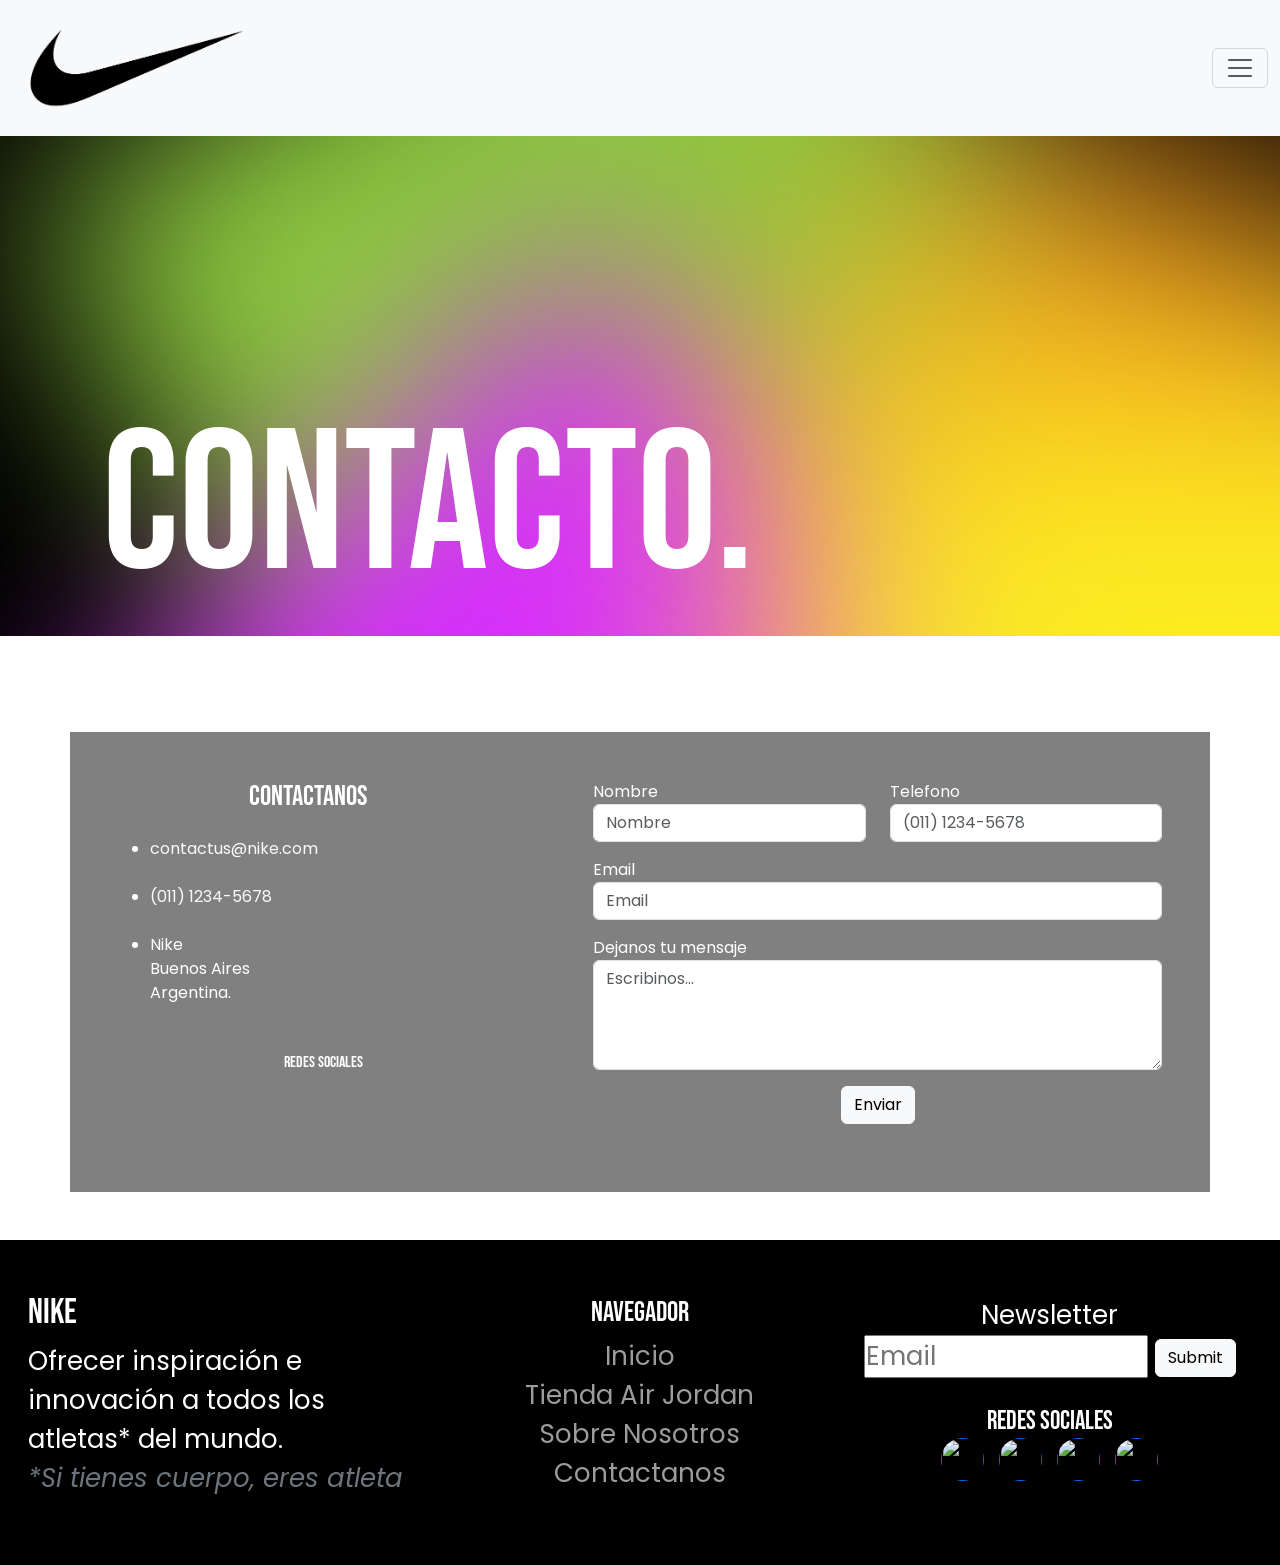
==== contacto.html @ f3ddb5fe "preentrega final" ====
<!DOCTYPE html>
<html lang="es">
<head>
    <meta charset="UTF-8">
    <meta name="viewport" content="width=device-width, initial-scale=1.0">
    <title>Contacto - Nike</title>
    <link href="https://cdn.jsdelivr.net/npm/bootstrap@5.3.1/dist/css/bootstrap.min.css" rel="stylesheet" integrity="sha384-4bw+/aepP/YC94hEpVNVgiZdgIC5+VKNBQNGCHeKRQN+PtmoHDEXuppvnDJzQIu9" crossorigin="anonymous">
    <link rel="preconnect" href="https://fonts.googleapis.com">
    <link rel="preconnect" href="https://fonts.gstatic.com" crossorigin>
    <link href="https://fonts.googleapis.com/css2?family=Bebas+Neue&family=Poppins&display=swap" rel="stylesheet">
    <link rel="stylesheet" href="/css/estilos.css">
</head>
<body>
    <header>
        <nav class="navbar navbar-light bg-light">
            <div class="container-fluid">
                <a href="index.html"><img class="banner-img" src="imagenes/LogoNike.png" alt="Logo Nike"></a>
              <button class="navbar-toggler" type="button" data-bs-toggle="collapse" data-bs-target="#navbarToggleExternalContent" aria-controls="navbarToggleExternalContent" aria-expanded="false" aria-label="Toggle navigation">
                <span class="navbar-toggler-icon"></span>
              </button>
            </div>
          </nav>
          <div class="collapse" id="navbarToggleExternalContent" data-bs-theme="dark">
            <div class="bg-light">
                <nav>
                    <ul class="navbar-nav justify-content-center">
                        <li class="nav-item p-5"><a href="index.html" class="text-decoration-none h4">NIKE</a></li>
                        <li class="nav-item p-5"><a href="productos.html" class="text-decoration-none h4">AIR JORDAN SHOP</a></li>
                        <li class="nav-item p-5"><a href="nosotros.html" class="text-decoration-none h4">SOBRE NOSOTROS</a></li>
                        <li class="nav-item p-5"><a href="contacto.html" class="text-decoration-none h4">CONTACTO</a></li>
                    </ul>
                </nav>
            </div>
          </div>
    </header>
    <main>
        <section id="banner" class="pb-5">
            <div class="banner__div">
                <h2 class="banner__div-text">CONTACTO.</h2>
                <div class="gradiente-1"><div class="gradiente-2"></div></div>
                <div class="gradiente-3"><div class="gradiente-4"></div></div>
            </div>
        </section>
        <section id="contacto" class="container-fluid p-5" >
            <div class="container text-white contacto__info">
                <div class="row">
                    <div class="col-lg-5 p-5">
                        <h3 class="text-center mb-4">Contactanos</h3>
                        <ul>
                            <li class="mb-4"><a href="mailto:contactus@nike.com" class="text-light text-decoration-none">contactus@nike.com</a></li>
                            <li class="mb-4"><a href="tel:(011)1234-5678" class="text-light text-decoration-none">(011) 1234-5678</a></li>
                            <li class="mb-4">Nike <br> Buenos Aires <br> Argentina.
                                <div class="container pt-5">
                                    <div class="row">
                                        <h6 class="text-center">Redes Sociales</h6>
                                        <div class="text-center d-flex pt-3"> 
                                            <a href=""><img class="col-8 col-md-6 col-lg-7 rounded-circle" src="imagenes/blanco.jpg" alt=""></a>
                                            <a href=""><img class="col-8 col-md-6 col-lg-7 rounded-circle" src="imagenes/blanco.jpg" alt=""></a>
                                            <a href=""><img class="col-8 col-md-6 col-lg-7 rounded-circle" src="imagenes/blanco.jpg" alt=""></a>
                                            <a href=""><img class="col-8 col-md-6 col-lg-7 rounded-circle" src="imagenes/blanco.jpg" alt=""></a>                    
                                        </div>
                                    </div>
                                </div>
                            </li>
                        </ul>
                    </div>
            
                    <div class="col-lg-7 p-5 contacto__info-cliente">
                        <form action="texto.txt">
                            <div class="row">
                                <div class="col-sm-6 mb-3">
                                    <div class="form-group">
                                        <label class="required-field" for="firstName">Nombre</label>
                                        <input type="text" class="form-control" id="firstName" name="firstName" placeholder="Nombre">
                                    </div>
                                </div>
                                
                                <div class="col-sm-6 mb-3">
                                    <div class="form-group">
                                        <label for="phone">Telefono</label>
                                        <input type="tel" class="form-control" id="phone" name="phone" placeholder="(011) 1234-5678">
                                    </div>
                                </div>

                                <div class="col-sm-12 mb-3">
                                    <div class="form-group">
                                        <label for="mail">Email</label>
                                        <input type="text" class="form-control" id="mail" name="mail" placeholder="Email">
                                    </div>
                                </div>
            
            
                                <div class="col-sm-12 mb-3">
                                    <div class="form-group">
                                        <label for="message">Dejanos tu mensaje</label>
                                        <textarea class="form-control" id="message" name="message" rows="4" placeholder="Escribinos..."></textarea>
                                    </div>
                                </div>
            
                                <div class="col-sm-12 mb-3 text-center">
                                    <button type="submit" name="submit" class="btn btn-light">Enviar</button>
                                </div>
                            </div>
                        </form>
                    </div>                
                </div>
            </div>
        </section> 
    </main>
    <footer>
        <div class="footer__div">
            <h4>Nike</h4>
            <p>Ofrecer inspiración e innovación a todos los atletas* del mundo.<br> <cite class="text-secondary">*Si tienes cuerpo, eres atleta</cite></p>
        </div>
        <div class="footer__div">
            <h5 class="text-center">Navegador</h5>
            <nav class="footer__div-nav">
                <ul class="footer__div-ul">
                    <li class="footer__div-item"><a class="footer__div-a" href="index.html">Inicio</a></li>
                    <li class="footer__div-item"><a class="footer__div-a" href="productos.html">Tienda Air Jordan</a></li>
                    <li class="footer__div-item"><a class="footer__div-a" href="nosotros.html">Sobre Nosotros</a></li>
                    <li class="footer__div-item"><a class="footer__div-a" href="contacto.html">Contactanos</a></li>
                </ul>
            </nav>
        </div>
        <div class="footer__div-form">
            <div class="text-center">
                <form action="texto.txt">
                <label for="email">Newsletter</label>
                <input type="email" id="email" placeholder="Email">
                <input type="submit" class="btn btn-light">
                </form>
            </div>
            
            <div class="text-center footer__div-div">  
                <h6 class="text-center item-1">Redes Sociales</h6>
                <a class="item-2" href=""><img src="imagenes/blanco.jpg" alt=""></a>
                <a class="item-3" href=""><img src="imagenes/blanco.jpg" alt=""></a>
                <a class="item-4" href=""><img src="imagenes/blanco.jpg" alt=""></a>
                <a class="item-5" href=""><img src="imagenes/blanco.jpg" alt=""></a>
            </div>
        </div>
   </footer>
    <script src="https://cdn.jsdelivr.net/npm/bootstrap@5.3.1/dist/js/bootstrap.bundle.min.js" integrity="sha384-HwwvtgBNo3bZJJLYd8oVXjrBZt8cqVSpeBNS5n7C8IVInixGAoxmnlMuBnhbgrkm" crossorigin="anonymous"></script>
</body>
</html>
---- css/estilos.css ----
@keyframes entrada {
  0% {
    opacity: 0;
    transform: translate(0, 50px);
  }
  30% {
    opacity: 0;
  }
  100% {
    opacity: 1;
    transform: translate(0, 0);
  }
}
* {
  padding: 0;
  margin: 0;
  font-family: "poppins", sans-serif;
}

.head__div {
  background-color: #808080;
  text-align: right;
}
.head__div-a {
  position: relative;
  right: 4%;
  text-decoration: none;
  color: #000000;
  font-size: 23px;
}
.head__div-a:hover {
  color: #ffffff;
}
.head__nav {
  position: relative;
  text-align: center;
}
.head__nav-img {
  width: 10%;
  height: 10%;
  margin: 0 5% 0 0;
}
.head__nav-img:hover {
  filter: drop-shadow(3px 3px #707070);
}

.banner-img {
  width: 250px;
}

h1 {
  font-family: "Bebas Neue", sans-serif;
}

h2 {
  font-family: "Bebas Neue", sans-serif;
}

h3 {
  font-family: "Bebas Neue", sans-serif;
}

h4 {
  font-family: "Bebas Neue", sans-serif;
}

h5 {
  font-family: "Bebas Neue", sans-serif;
}

h6 {
  font-family: "Bebas Neue", sans-serif;
}

#banner {
  animation: entrada 1s;
}
#banner .banner__div {
  display: flex;
  background-color: black;
  overflow: hidden;
  width: 100%;
  height: 500px;
  align-items: flex-end;
  justify-content: flex-end;
}
#banner .banner__div-text {
  font-family: "Bebas Neue", sans-serif;
  position: absolute;
  font-size: 200px;
  left: 8%;
  color: #ffffff;
  z-index: 3;
}
#banner .banner__div .gradiente-1 {
  position: relative;
  background-color: #8cc63f;
  width: 1000px;
  height: 900px;
  filter: blur(100px);
  transform: rotateZ(60deg);
  bottom: -100px;
  left: 20%;
  display: flex;
}
#banner .banner__div .gradiente-1 .gradiente-2 {
  position: relative;
  background-color: #f7931e;
  width: 700px;
  height: 300;
  filter: blur(100px);
  transform: rotateZ(60deg);
  bottom: 400px;
  left: 600px;
}
#banner .banner__div .gradiente-3 {
  position: relative;
  background-color: #d62cff;
  width: 600px;
  height: 900px;
  filter: blur(100px);
  transform: rotateZ(45deg);
  bottom: -600px;
  left: -500px;
  display: flex;
}
#banner .banner__div .gradiente-3 .gradiente-4 {
  position: relative;
  background-color: #fcee21;
  width: 600px;
  height: 900px;
  filter: blur(100px);
  transform: rotateZ(45deg);
  bottom: 600px;
  left: 450px;
}

#muestra {
  display: flex;
  flex-direction: row;
  width: 100%;
  justify-content: center;
  animation: entrada 1.5s;
}
#muestra .muestra__img-1 {
  width: 100%;
  border-radius: 100%;
  padding: 3% 10%;
}
#muestra .muestra__img-1:hover {
  filter: drop-shadow(5px 5px 10px #000000);
}
#muestra .muestra__img-2 {
  width: 100%;
  border-radius: 100%;
  padding: 3% 10%;
}
#muestra .muestra__img-2:hover {
  filter: drop-shadow(5px 5px 10px #000000);
}
#muestra .muestra__img-3 {
  width: 100%;
  border-radius: 100%;
  padding: 3% 10%;
}
#muestra .muestra__img-3:hover {
  filter: drop-shadow(5px 5px 10px #000000);
}
#muestra .muestra__img-4 {
  width: 100%;
  border-radius: 100%;
  padding: 3% 10%;
}
#muestra .muestra__img-4:hover {
  filter: drop-shadow(5px 5px 10px #000000);
}

footer {
  display: flex;
  flex-wrap: nowrap;
  width: 100%;
  justify-content: space-around;
  flex-direction: row;
  align-items: center;
  background-color: #000000;
  padding: 4% 2%;
  color: #ffffff;
}
footer .footer__div {
  width: 33%;
}
footer .footer__div h4 {
  font-size: 35px;
}
footer .footer__div h5 {
  font-size: 28px;
}
footer .footer__div p {
  font-size: 26px;
}
footer .footer__div-nav {
  text-align: center;
  font-size: 26px;
}
footer .footer__div-ul {
  list-style: none;
  padding-left: 0;
}
footer .footer__div-a {
  text-decoration: none;
  color: #9c9c9c;
}
footer .footer__div-a:hover {
  color: #ffffff;
}
footer .footer__div-form {
  width: 33%;
  font-size: 26px;
}
footer .footer__div-div {
  padding: 7% 0;
}
footer .footer__div-div a {
  padding: 1%;
}
footer .footer__div-div h6 {
  margin: 0;
  font-size: 26px;
}
footer .footer__div-div img {
  width: 43px;
  height: 43px;
  border-radius: 100%;
}

#email {
  width: 70%;
}

#productos {
  margin: 1% 10%;
  width: 80%;
  display: grid;
  grid-template-columns: 1fr 1fr 1fr;
  grid-template-rows: 1fr 1fr;
  gap: 40px 10px;
  text-align: center;
  animation: entrada 1s;
}
#productos .productos__article {
  border: 2px solid #000000;
  padding-bottom: 100px;
  border-radius: 30px 30px 30px 30px;
  background-color: rgba(245, 245, 245, 0.9607843137);
  overflow: hidden;
  animation: entrada 1.5s;
}
#productos .productos__article:hover {
  box-shadow: 0px 0px 0px 5px rgba(96, 96, 96, 0.6);
}
#productos .productos__article a {
  position: relative;
  top: -40px;
  text-decoration: none;
}
#productos .productos__article p {
  display: block;
  position: relative;
  top: -40px;
  font-size: 30px;
  margin: 0;
}
#productos .productos__article h5 {
  display: inline;
  position: relative;
  font-family: "poppins", sans-serif;
  font-size: 28px;
  border-radius: 30px;
  top: 5%;
  padding: 0px 20px;
  background-color: #000000;
  color: #ffffff;
}
#productos .productos__article .img-producto {
  width: 100%;
  height: 80%;
  border-radius: 30px 30px 0px 0px;
}

iframe {
  width: 100%;
  height: 500px;
}

#contacto {
  animation: entrada 1.5s;
}
#contacto .contacto__info {
  background-color: #808080;
}

#nosotros {
  animation: entrada 1.5s;
}

@media (max-width: 768px) {
  .banner-img {
    width: 175px;
  }
  #banner .banner__div {
    height: 340px;
  }
  #banner .banner__div-text {
    font-size: 147px;
  }
  #muestra {
    display: grid;
    grid-template-columns: 1fr 1fr;
    grid-template-rows: 1fr 1fr;
  }
  #muestra .muestra__a {
    text-align: center;
  }
  #muestra .muestra__img {
    width: 80%;
    padding: 1% 5%;
  }
  #productos {
    grid-template-columns: 1fr 1fr;
    grid-template-rows: 1fr 1fr 1fr;
  }
  #productos .productos__article {
    overflow: hidden;
  }
  #productos .productos__article h5 {
    font-size: 26px;
  }
  #productos .productos__article p {
    font-size: 24px;
  }
  #productos .productos__article .img-producto {
    position: relative;
    bottom: 20px;
    width: 100%;
    height: 80%;
  }
  .footer__div h4 {
    font-size: 26px;
  }
  .footer__div p {
    font-size: 20px;
  }
  .footer__div h5 {
    font-size: 20px;
  }
  .footer__div-nav {
    font-size: 18px;
  }
  .footer__div-form {
    font-size: 18px;
  }
  .footer__div-div {
    padding: 10%;
    display: grid;
    grid-template-areas: "titulo titulo" "2 3" "4 5";
  }
  .footer__div-div h6 {
    margin: 0;
    font-size: 18px;
  }
  .footer__div-div .item-1 {
    grid-area: titulo;
  }
  .footer__div-div .item-2 {
    grid-area: 2;
  }
  .footer__div-div .item-2, .footer__div-div .item-4 {
    padding: 6% 15%;
    justify-self: end;
  }
  .footer__div-div .item-3, .footer__div-div .item-5 {
    padding: 6% 15%;
    justify-self: start;
  }
}
@media (max-width: 480px) {
  .banner-img {
    width: 100px;
  }
  #banner .banner__div {
    height: 250px;
  }
  #banner .banner__div-text {
    font-size: 80px;
  }
  #productos {
    grid-template-columns: 1fr;
    grid-template-rows: repeat(6, 1fr);
    gap: 20px;
  }
  #productos .productos__article {
    padding: 0 0 50px 0;
    border: -20px;
    overflow: hidden;
  }
  #productos .productos__article p {
    font-size: 20px;
  }
  #productos .productos__article h5 {
    font-size: 24px;
  }
  #productos .productos__article .img-producto {
    position: relative;
    bottom: 20px;
    width: 100%;
    height: 80%;
  }
  footer {
    flex-direction: column;
    text-align: center;
  }
  footer .footer__div {
    width: 100%;
    padding: 3%;
  }
  footer .footer__div h4 {
    font-size: 24px;
  }
  footer .footer__div p {
    font-size: 18px;
  }
  footer .footer__div h5 {
    font-size: 20px;
  }
  footer .footer__div-form {
    font-size: 14px;
    width: 100%;
  }
  footer .footer__div-div {
    width: 80%;
    position: relative;
    left: 10%;
    padding: 5% 0;
    display: grid;
    grid-template-areas: "titulo titulo titulo titulo" "2 3 4 5";
  }
  footer .footer__div-div h6 {
    margin: 0;
    font-size: 14px;
  }
  footer .footer__div-div .item-2, footer .footer__div-div .item-4 {
    padding: 10px 0 0 0;
    justify-self: center;
  }
  footer .footer__div-div .item-3, footer .footer__div-div .item-5 {
    padding: 10px 0 0 0;
    justify-self: center;
  }
  #email {
    width: 50%;
    margin: 5px;
  }
  iframe {
    width: 100%;
    height: 200px;
  }
}

/*# sourceMappingURL=estilos.css.map */
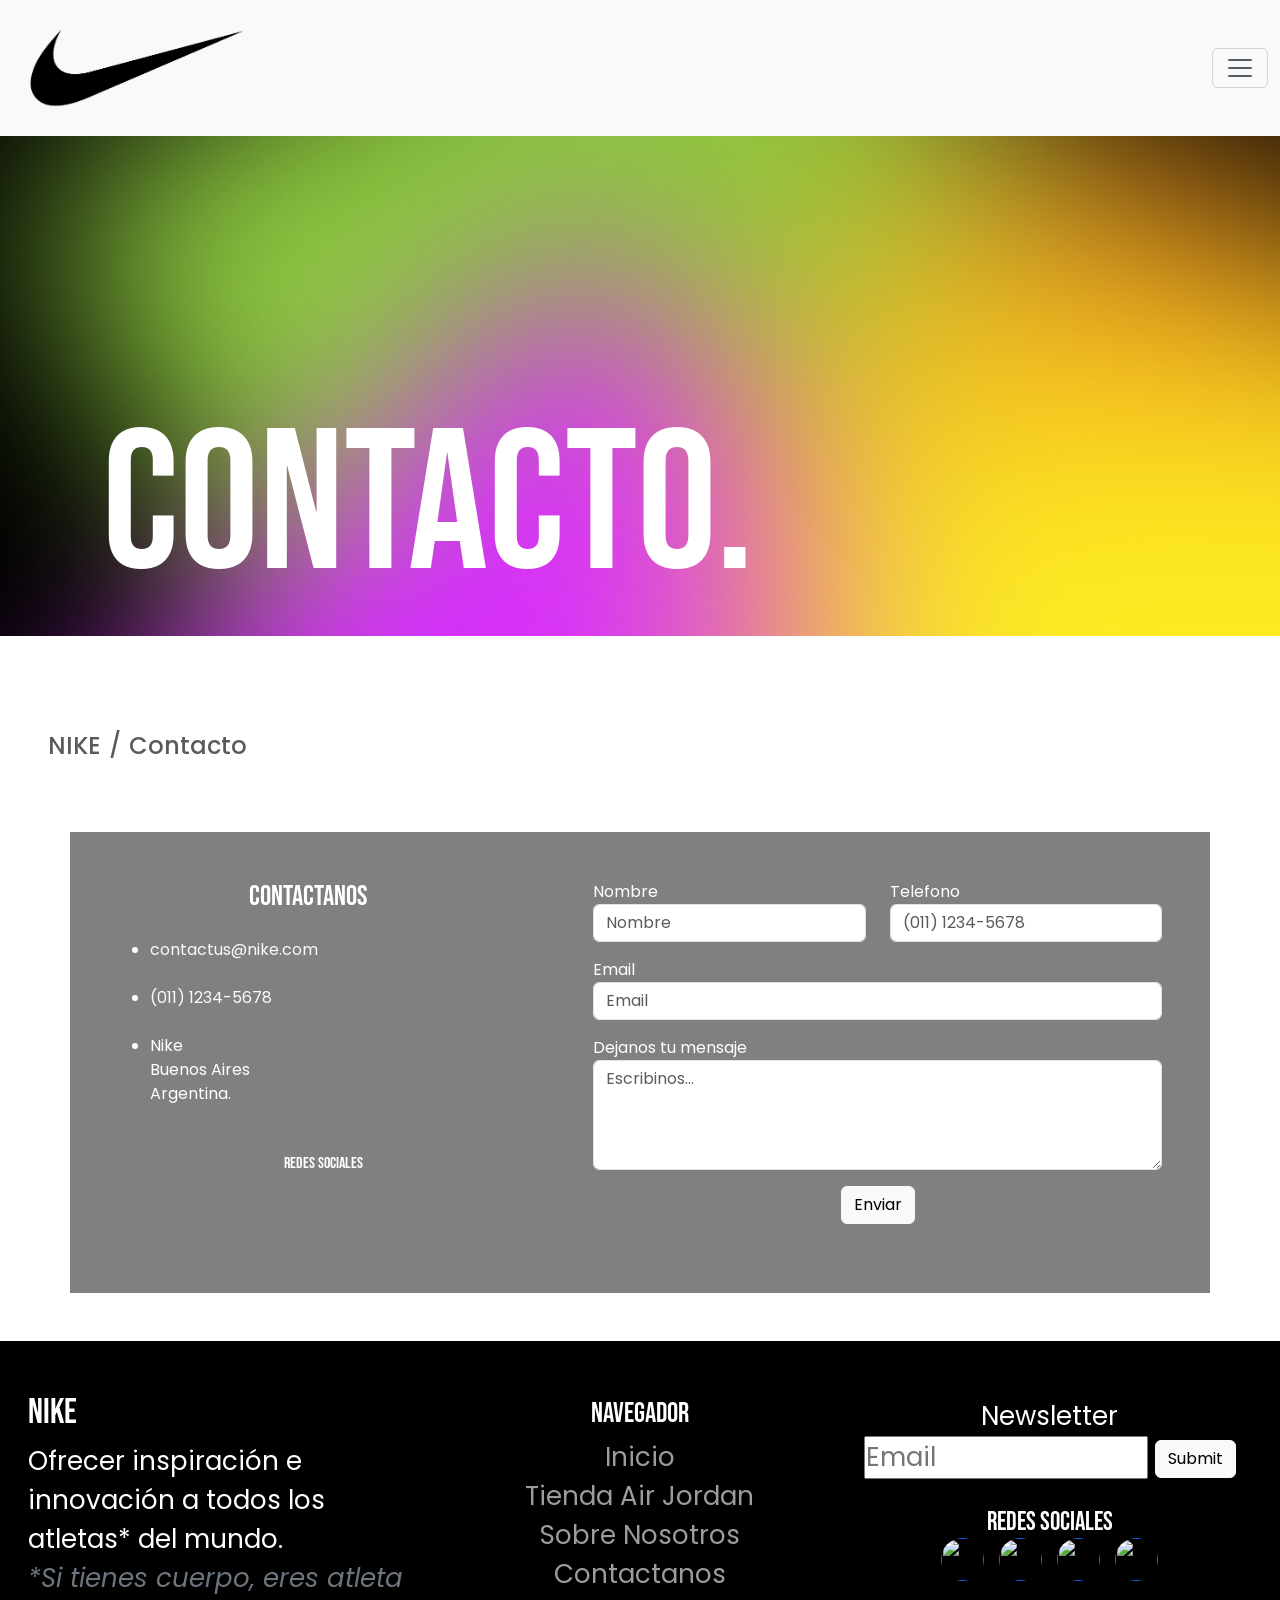
==== commit 08f0f246: "preentrega 3" ====
--- a/contacto.html
+++ b/contacto.html
@@ -3,12 +3,14 @@
 <head>
     <meta charset="UTF-8">
     <meta name="viewport" content="width=device-width, initial-scale=1.0">
+    <meta name="description" content="Aprovechá Más estilos Nike. Zapatillas, Indumentaria, Mochilas, Accesorios y mucho más. Modelos: Fútbol, Running, Air Max, Air Force, Dunk, Jordan.">
+    <meta name="keywords"  content="zapatillas, moda, running, jordan, nike, pantalon, deportivo, ropa, remera, buzo">
     <title>Contacto - Nike</title>
     <link href="https://cdn.jsdelivr.net/npm/bootstrap@5.3.1/dist/css/bootstrap.min.css" rel="stylesheet" integrity="sha384-4bw+/aepP/YC94hEpVNVgiZdgIC5+VKNBQNGCHeKRQN+PtmoHDEXuppvnDJzQIu9" crossorigin="anonymous">
     <link rel="preconnect" href="https://fonts.googleapis.com">
     <link rel="preconnect" href="https://fonts.gstatic.com" crossorigin>
     <link href="https://fonts.googleapis.com/css2?family=Bebas+Neue&family=Poppins&display=swap" rel="stylesheet">
-    <link rel="stylesheet" href="/css/estilos.css">
+    <link rel="stylesheet" href="css/estilos.css">
 </head>
 <body>
     <header>
@@ -36,12 +38,22 @@
     <main>
         <section id="banner" class="pb-5">
             <div class="banner__div">
-                <h2 class="banner__div-text">CONTACTO.</h2>
+                <h1 class="banner__div-text">CONTACTO.</h1>
                 <div class="gradiente-1"><div class="gradiente-2"></div></div>
                 <div class="gradiente-3"><div class="gradiente-4"></div></div>
             </div>
         </section>
-        <section id="contacto" class="container-fluid p-5" >
+
+        <div class="p-5 h4">
+            <nav aria-label="breadcrumb">
+                <ol class="breadcrumb">
+                  <li class="breadcrumb-item"><a class="text-decoration-none text-muted" href="index.html">NIKE</a></li>
+                  <li class="breadcrumb-item"><a class="text-decoration-none text-muted" href="productos.html">Contacto</a></li>
+                </ol>
+            </nav>
+        </div>
+
+        <section id="contacto" class="container-fluid pb-5">
             <div class="container text-white contacto__info">
                 <div class="row">
                     <div class="col-lg-5 p-5">
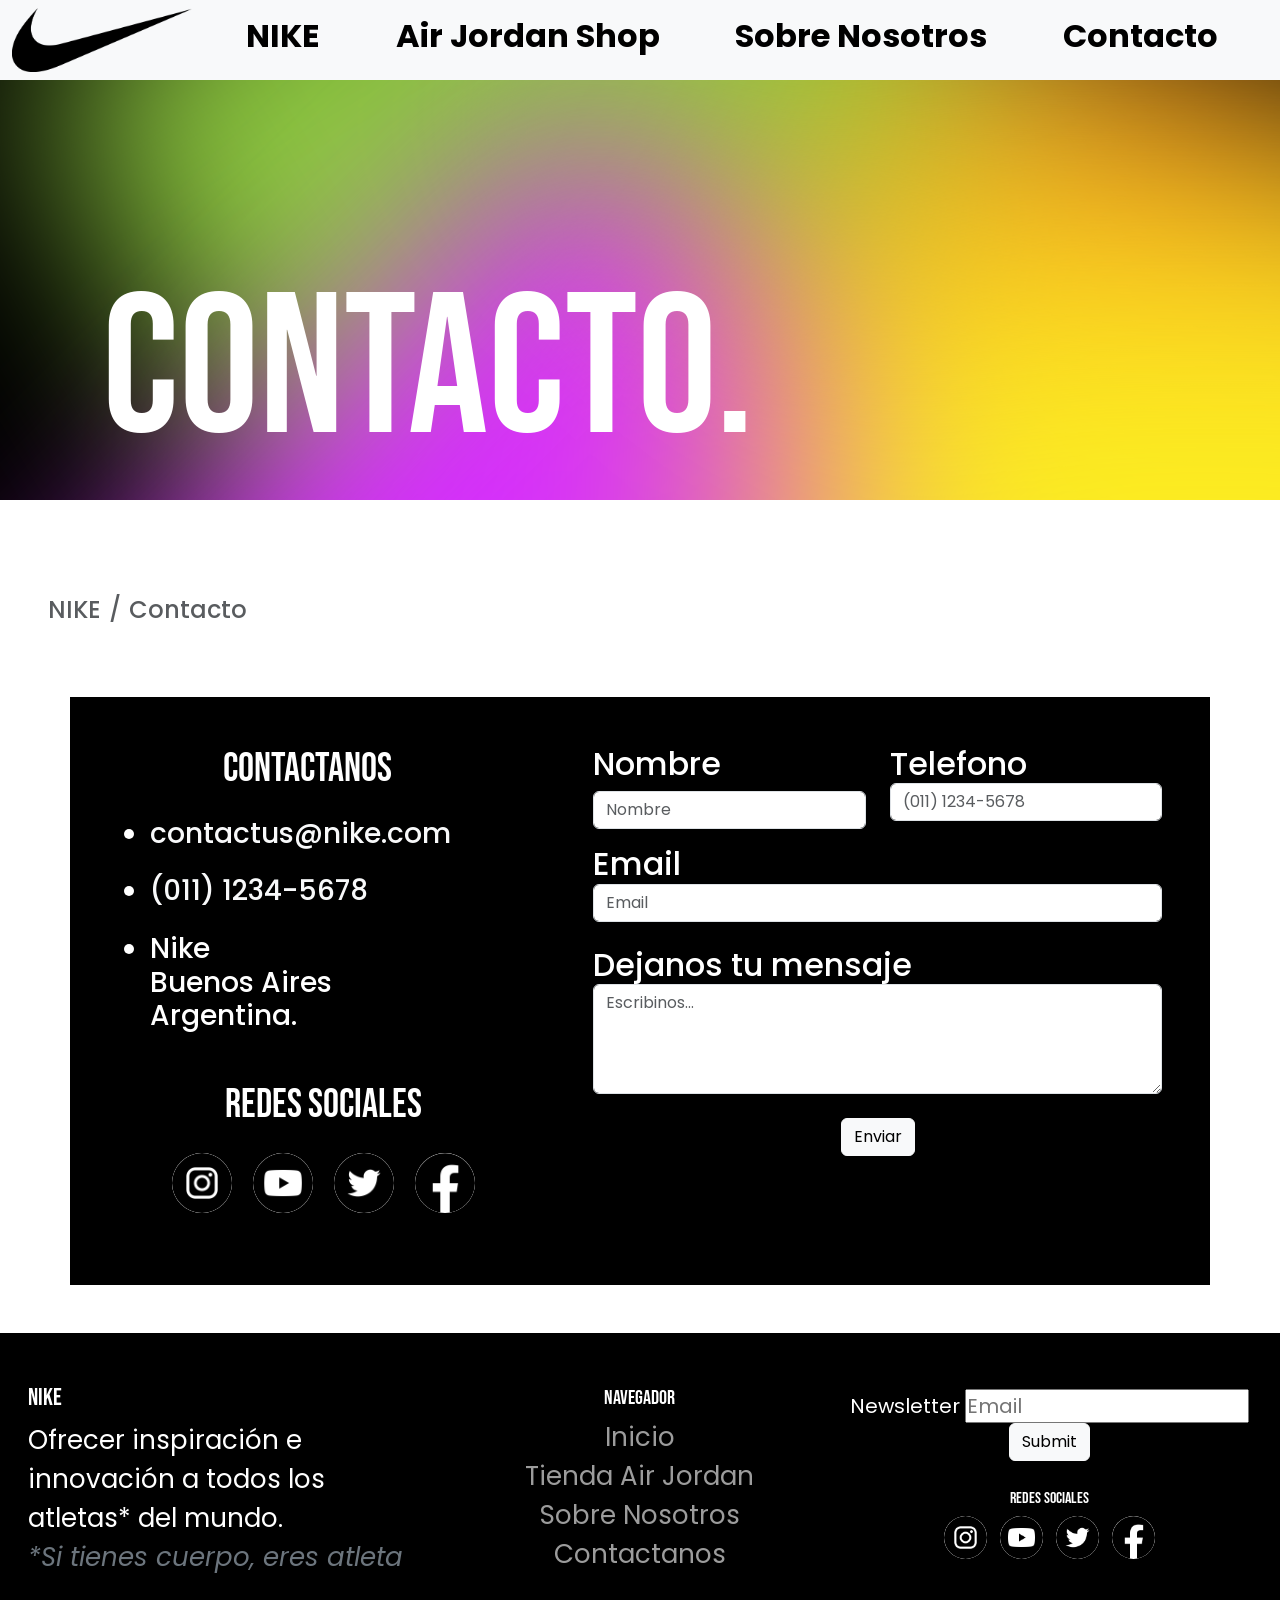
==== commit 31084e01: "PROYECTO FINAL" ====
--- a/contacto.html
+++ b/contacto.html
@@ -3,8 +3,9 @@
 <head>
     <meta charset="UTF-8">
     <meta name="viewport" content="width=device-width, initial-scale=1.0">
-    <meta name="description" content="Aprovechá Más estilos Nike. Zapatillas, Indumentaria, Mochilas, Accesorios y mucho más. Modelos: Fútbol, Running, Air Max, Air Force, Dunk, Jordan.">
-    <meta name="keywords"  content="zapatillas, moda, running, jordan, nike, pantalon, deportivo, ropa, remera, buzo">
+    <meta name="description" content="Contactanos por los canales oficiales de Nike, atencion via telefónica o presencial en nuestras tiendas">
+    <meta name="keywords"  content="zapatillas, moda, running, jordan, nike, deportivo, basket">
+    <link rel="icon" href="imagenes/nikeIcon.png">
     <title>Contacto - Nike</title>
     <link href="https://cdn.jsdelivr.net/npm/bootstrap@5.3.1/dist/css/bootstrap.min.css" rel="stylesheet" integrity="sha384-4bw+/aepP/YC94hEpVNVgiZdgIC5+VKNBQNGCHeKRQN+PtmoHDEXuppvnDJzQIu9" crossorigin="anonymous">
     <link rel="preconnect" href="https://fonts.googleapis.com">
@@ -14,26 +15,30 @@
 </head>
 <body>
     <header>
-        <nav class="navbar navbar-light bg-light">
-            <div class="container-fluid">
-                <a href="index.html"><img class="banner-img" src="imagenes/LogoNike.png" alt="Logo Nike"></a>
-              <button class="navbar-toggler" type="button" data-bs-toggle="collapse" data-bs-target="#navbarToggleExternalContent" aria-controls="navbarToggleExternalContent" aria-expanded="false" aria-label="Toggle navigation">
-                <span class="navbar-toggler-icon"></span>
-              </button>
+        <nav class="navbar navbar-expand-lg bg-body-tertiary">
+            <div class="container-fluid justify-content-space">
+                <a class="navbar-brand" href="index.html"><img class="banner-img resaltar" src="imagenes/LogoNike.png" alt="Logo de NIKE en negro"></a>
+                <button class="navbar-toggler" type="button" data-bs-toggle="collapse" data-bs-target="#navbarSupportedContent" aria-controls="navbarSupportedContent" aria-expanded="false" aria-label="Toggle navigation">
+                    <span class="navbar-toggler-icon"></span>
+                </button>
+                <div class="collapse navbar-collapse justify-content-start" id="navbarSupportedContent">
+                    <ul class="navbar-nav text-center container justify-content-around">
+                        <li class="nav-item h2 fw-bold">
+                            <a class="nav-link active resaltar" href="index.html">NIKE</a>
+                        </li>
+                        <li class="nav-item h2 fw-bold">
+                            <a class="nav-link active resaltar" href="productos.html">Air Jordan Shop</a>
+                        </li>
+                        <li class="nav-item h2 fw-bold">
+                            <a class="nav-link active resaltar" href="nosotros.html">Sobre Nosotros</a>
+                        </li>
+                        <li class="nav-item h2 fw-bold">
+                            <a class="nav-link active resaltar" href="contacto.html">Contacto</a>
+                        </li>
+                    </ul>
+                </div>
             </div>
-          </nav>
-          <div class="collapse" id="navbarToggleExternalContent" data-bs-theme="dark">
-            <div class="bg-light">
-                <nav>
-                    <ul class="navbar-nav justify-content-center">
-                        <li class="nav-item p-5"><a href="index.html" class="text-decoration-none h4">NIKE</a></li>
-                        <li class="nav-item p-5"><a href="productos.html" class="text-decoration-none h4">AIR JORDAN SHOP</a></li>
-                        <li class="nav-item p-5"><a href="nosotros.html" class="text-decoration-none h4">SOBRE NOSOTROS</a></li>
-                        <li class="nav-item p-5"><a href="contacto.html" class="text-decoration-none h4">CONTACTO</a></li>
-                    </ul>
-                </nav>
-            </div>
-          </div>
+        </nav>
     </header>
     <main>
         <section id="banner" class="pb-5">
@@ -48,7 +53,7 @@
             <nav aria-label="breadcrumb">
                 <ol class="breadcrumb">
                   <li class="breadcrumb-item"><a class="text-decoration-none text-muted" href="index.html">NIKE</a></li>
-                  <li class="breadcrumb-item"><a class="text-decoration-none text-muted" href="productos.html">Contacto</a></li>
+                  <li class="breadcrumb-item"><a class="text-decoration-none text-muted" href="#.html">Contacto</a></li>
                 </ol>
             </nav>
         </div>
@@ -57,19 +62,19 @@
             <div class="container text-white contacto__info">
                 <div class="row">
                     <div class="col-lg-5 p-5">
-                        <h3 class="text-center mb-4">Contactanos</h3>
+                        <h2 class="text-center mb-4 h1">Contactanos</h2>
                         <ul>
-                            <li class="mb-4"><a href="mailto:contactus@nike.com" class="text-light text-decoration-none">contactus@nike.com</a></li>
-                            <li class="mb-4"><a href="tel:(011)1234-5678" class="text-light text-decoration-none">(011) 1234-5678</a></li>
-                            <li class="mb-4">Nike <br> Buenos Aires <br> Argentina.
+                            <li class="mb-4 h3"><a href="mailto:contactus@nike.com" class="text-light text-decoration-none">contactus@nike.com</a></li>
+                            <li class="mb-4 h3"><a href="tel:(011)1234-5678" class="text-light text-decoration-none">(011) 1234-5678</a></li>
+                            <li class="mb-4 h3">Nike <br> Buenos Aires <br> Argentina.
                                 <div class="container pt-5">
                                     <div class="row">
-                                        <h6 class="text-center">Redes Sociales</h6>
-                                        <div class="text-center d-flex pt-3"> 
-                                            <a href=""><img class="col-8 col-md-6 col-lg-7 rounded-circle" src="imagenes/blanco.jpg" alt=""></a>
-                                            <a href=""><img class="col-8 col-md-6 col-lg-7 rounded-circle" src="imagenes/blanco.jpg" alt=""></a>
-                                            <a href=""><img class="col-8 col-md-6 col-lg-7 rounded-circle" src="imagenes/blanco.jpg" alt=""></a>
-                                            <a href=""><img class="col-8 col-md-6 col-lg-7 rounded-circle" src="imagenes/blanco.jpg" alt=""></a>                    
+                                        <h3 class="text-center h1">Redes Sociales</h3>
+                                        <div class="text-center d-flex pt-3 justify-content-around"> 
+                                            <a class="item-2" href=""><img class="iconos" src="imagenes/instagram.png" alt="Seguir a Nike en Instagram"></a>
+                                            <a class="item-3" href=""><img class="iconos" src="imagenes/youtube.png" alt="Seguir a Nike en Youtube"></a>
+                                            <a class="item-4" href=""><img class="iconos" src="imagenes/twitter.png" alt="Seguir a Nike en Twitter"></a>
+                                            <a class="item-5" href=""><img class="iconos" src="imagenes/facebook.png" alt="Seguir a Nike en Facebook"></a>                    
                                         </div>
                                     </div>
                                 </div>
@@ -82,20 +87,20 @@
                             <div class="row">
                                 <div class="col-sm-6 mb-3">
                                     <div class="form-group">
-                                        <label class="required-field" for="firstName">Nombre</label>
+                                        <label class="required-field h2" for="firstName">Nombre</label>
                                         <input type="text" class="form-control" id="firstName" name="firstName" placeholder="Nombre">
                                     </div>
                                 </div>
                                 
                                 <div class="col-sm-6 mb-3">
-                                    <div class="form-group">
+                                    <div class="form-group h2">
                                         <label for="phone">Telefono</label>
                                         <input type="tel" class="form-control" id="phone" name="phone" placeholder="(011) 1234-5678">
                                     </div>
                                 </div>
 
                                 <div class="col-sm-12 mb-3">
-                                    <div class="form-group">
+                                    <div class="form-group h2">
                                         <label for="mail">Email</label>
                                         <input type="text" class="form-control" id="mail" name="mail" placeholder="Email">
                                     </div>
@@ -103,13 +108,13 @@
             
             
                                 <div class="col-sm-12 mb-3">
-                                    <div class="form-group">
+                                    <div class="form-group h2">
                                         <label for="message">Dejanos tu mensaje</label>
                                         <textarea class="form-control" id="message" name="message" rows="4" placeholder="Escribinos..."></textarea>
                                     </div>
                                 </div>
             
-                                <div class="col-sm-12 mb-3 text-center">
+                                <div class="col-sm-12  text-center">
                                     <button type="submit" name="submit" class="btn btn-light">Enviar</button>
                                 </div>
                             </div>
@@ -146,13 +151,13 @@
             
             <div class="text-center footer__div-div">  
                 <h6 class="text-center item-1">Redes Sociales</h6>
-                <a class="item-2" href=""><img src="imagenes/blanco.jpg" alt=""></a>
-                <a class="item-3" href=""><img src="imagenes/blanco.jpg" alt=""></a>
-                <a class="item-4" href=""><img src="imagenes/blanco.jpg" alt=""></a>
-                <a class="item-5" href=""><img src="imagenes/blanco.jpg" alt=""></a>
+                <a class="item-2" href=""><img src="imagenes/instagram.png" alt="Seguir a Nike en Instagram"></a>
+                <a class="item-3" href=""><img src="imagenes/youtube.png" alt="Seguir a Nike en Youtube"></a>
+                <a class="item-4" href=""><img src="imagenes/twitter.png" alt="Seguir a Nike en Twitter"></a>
+                <a class="item-5" href=""><img src="imagenes/facebook.png" alt="Seguir a Nike en Facebook"></a>
             </div>
         </div>
    </footer>
     <script src="https://cdn.jsdelivr.net/npm/bootstrap@5.3.1/dist/js/bootstrap.bundle.min.js" integrity="sha384-HwwvtgBNo3bZJJLYd8oVXjrBZt8cqVSpeBNS5n7C8IVInixGAoxmnlMuBnhbgrkm" crossorigin="anonymous"></script>
 </body>
-</html>+</html>
--- a/css/estilos.css
+++ b/css/estilos.css
@@ -17,37 +17,6 @@
   font-family: "poppins", sans-serif;
 }
 
-.head__div {
-  background-color: #808080;
-  text-align: right;
-}
-.head__div-a {
-  position: relative;
-  right: 4%;
-  text-decoration: none;
-  color: #000000;
-  font-size: 23px;
-}
-.head__div-a:hover {
-  color: #ffffff;
-}
-.head__nav {
-  position: relative;
-  text-align: center;
-}
-.head__nav-img {
-  width: 10%;
-  height: 10%;
-  margin: 0 5% 0 0;
-}
-.head__nav-img:hover {
-  filter: drop-shadow(3px 3px #707070);
-}
-
-.banner-img {
-  width: 250px;
-}
-
 h1 {
   font-family: "Bebas Neue", sans-serif;
 }
@@ -70,6 +39,21 @@
 
 h6 {
   font-family: "Bebas Neue", sans-serif;
+}
+
+header {
+  position: fixed;
+  z-index: 9999999;
+  width: 100%;
+}
+header nav div a {
+  padding: 0% !important;
+}
+header nav div a .banner-img {
+  width: 180px;
+}
+header nav div div ul li .resaltar:hover {
+  transform: scale(1.2);
 }
 
 #banner {
@@ -77,7 +61,7 @@
 }
 #banner .banner__div {
   display: flex;
-  background-color: black;
+  background-color: #000000;
   overflow: hidden;
   width: 100%;
   height: 500px;
@@ -135,43 +119,59 @@
   left: 450px;
 }
 
+#carousel {
+  position: relative;
+  padding-bottom: 5%;
+  width: 90%;
+  margin: auto;
+}
+
 #muestra {
   display: flex;
-  flex-direction: row;
+  flex-direction: column;
   width: 100%;
   justify-content: center;
   animation: entrada 1.5s;
-}
-#muestra .muestra__img-1 {
+  padding-bottom: 5%;
+}
+#muestra .muestra__div {
+  display: flex;
+  flex-direction: row;
+}
+#muestra .muestra__div .muestra__1, #muestra .muestra__div .muestra__2 {
+  display: flex;
+  flex-direction: row;
+}
+#muestra .muestra__div .muestra__1 .muestra__img-1, #muestra .muestra__div .muestra__2 .muestra__img-1 {
   width: 100%;
   border-radius: 100%;
   padding: 3% 10%;
 }
-#muestra .muestra__img-1:hover {
+#muestra .muestra__div .muestra__1 .muestra__img-1:hover, #muestra .muestra__div .muestra__2 .muestra__img-1:hover {
   filter: drop-shadow(5px 5px 10px #000000);
 }
-#muestra .muestra__img-2 {
+#muestra .muestra__div .muestra__1 .muestra__img-2, #muestra .muestra__div .muestra__2 .muestra__img-2 {
   width: 100%;
   border-radius: 100%;
   padding: 3% 10%;
 }
-#muestra .muestra__img-2:hover {
+#muestra .muestra__div .muestra__1 .muestra__img-2:hover, #muestra .muestra__div .muestra__2 .muestra__img-2:hover {
   filter: drop-shadow(5px 5px 10px #000000);
 }
-#muestra .muestra__img-3 {
+#muestra .muestra__div .muestra__1 .muestra__img-3, #muestra .muestra__div .muestra__2 .muestra__img-3 {
   width: 100%;
   border-radius: 100%;
   padding: 3% 10%;
 }
-#muestra .muestra__img-3:hover {
+#muestra .muestra__div .muestra__1 .muestra__img-3:hover, #muestra .muestra__div .muestra__2 .muestra__img-3:hover {
   filter: drop-shadow(5px 5px 10px #000000);
 }
-#muestra .muestra__img-4 {
+#muestra .muestra__div .muestra__1 .muestra__img-4, #muestra .muestra__div .muestra__2 .muestra__img-4 {
   width: 100%;
   border-radius: 100%;
   padding: 3% 10%;
 }
-#muestra .muestra__img-4:hover {
+#muestra .muestra__div .muestra__1 .muestra__img-4:hover, #muestra .muestra__div .muestra__2 .muestra__img-4:hover {
   filter: drop-shadow(5px 5px 10px #000000);
 }
 
@@ -189,12 +189,6 @@
 footer .footer__div {
   width: 33%;
 }
-footer .footer__div h4 {
-  font-size: 35px;
-}
-footer .footer__div h5 {
-  font-size: 28px;
-}
 footer .footer__div p {
   font-size: 26px;
 }
@@ -215,26 +209,22 @@
 }
 footer .footer__div-form {
   width: 33%;
-  font-size: 26px;
+  font-size: 20px;
+}
+footer .footer__div-form #email {
+  width: 70%;
 }
 footer .footer__div-div {
   padding: 7% 0;
 }
 footer .footer__div-div a {
   padding: 1%;
-}
-footer .footer__div-div h6 {
-  margin: 0;
-  font-size: 26px;
 }
 footer .footer__div-div img {
   width: 43px;
   height: 43px;
   border-radius: 100%;
-}
-
-#email {
-  width: 70%;
+  background-color: #ffffff;
 }
 
 #productos {
@@ -246,6 +236,7 @@
   gap: 40px 10px;
   text-align: center;
   animation: entrada 1s;
+  padding-bottom: 5%;
 }
 #productos .productos__article {
   border: 2px solid #000000;
@@ -287,47 +278,49 @@
   border-radius: 30px 30px 0px 0px;
 }
 
-iframe {
-  width: 100%;
-  height: 500px;
-}
-
 #contacto {
   animation: entrada 1.5s;
 }
 #contacto .contacto__info {
-  background-color: #808080;
+  background-color: #000000;
+}
+#contacto .contacto__info .iconos {
+  width: 60px;
+  height: 60px;
+  border-radius: 100%;
+  background-color: #ffffff;
 }
 
 #nosotros {
   animation: entrada 1.5s;
 }
+#nosotros iframe {
+  width: 100%;
+  height: 500px;
+}
 
 @media (max-width: 768px) {
-  .banner-img {
-    width: 175px;
+  header nav div a .banner-img {
+    width: 150px;
   }
   #banner .banner__div {
     height: 340px;
   }
   #banner .banner__div-text {
-    font-size: 147px;
+    font-size: 145px;
+    left: 1%;
   }
   #muestra {
-    display: grid;
-    grid-template-columns: 1fr 1fr;
-    grid-template-rows: 1fr 1fr;
-  }
-  #muestra .muestra__a {
-    text-align: center;
-  }
-  #muestra .muestra__img {
-    width: 80%;
-    padding: 1% 5%;
+    display: flex;
+    flex-direction: column;
+  }
+  #muestra .muestra__div .muestra__1, #muestra .muestra__div .muestra__2 {
+    flex-direction: column;
   }
   #productos {
     grid-template-columns: 1fr 1fr;
     grid-template-rows: 1fr 1fr 1fr;
+    padding-bottom: 10%;
   }
   #productos .productos__article {
     overflow: hidden;
@@ -384,13 +377,14 @@
   }
 }
 @media (max-width: 480px) {
-  .banner-img {
+  header nav div a .banner-img {
     width: 100px;
   }
   #banner .banner__div {
     height: 250px;
   }
   #banner .banner__div-text {
+    left: 5%;
     font-size: 80px;
   }
   #productos {
@@ -423,18 +417,19 @@
     width: 100%;
     padding: 3%;
   }
-  footer .footer__div h4 {
-    font-size: 24px;
+  footer .footer__div h3 {
+    font-size: 27px;
   }
   footer .footer__div p {
     font-size: 18px;
-  }
-  footer .footer__div h5 {
-    font-size: 20px;
   }
   footer .footer__div-form {
     font-size: 14px;
     width: 100%;
+  }
+  footer .footer__div-form #email {
+    width: 50%;
+    margin: 5px;
   }
   footer .footer__div-div {
     width: 80%;
@@ -456,13 +451,10 @@
     padding: 10px 0 0 0;
     justify-self: center;
   }
-  #email {
-    width: 50%;
-    margin: 5px;
-  }
-  iframe {
+  #nosotros iframe {
     width: 100%;
-    height: 200px;
+    height: 100%;
+    padding: 5%;
   }
 }
 
